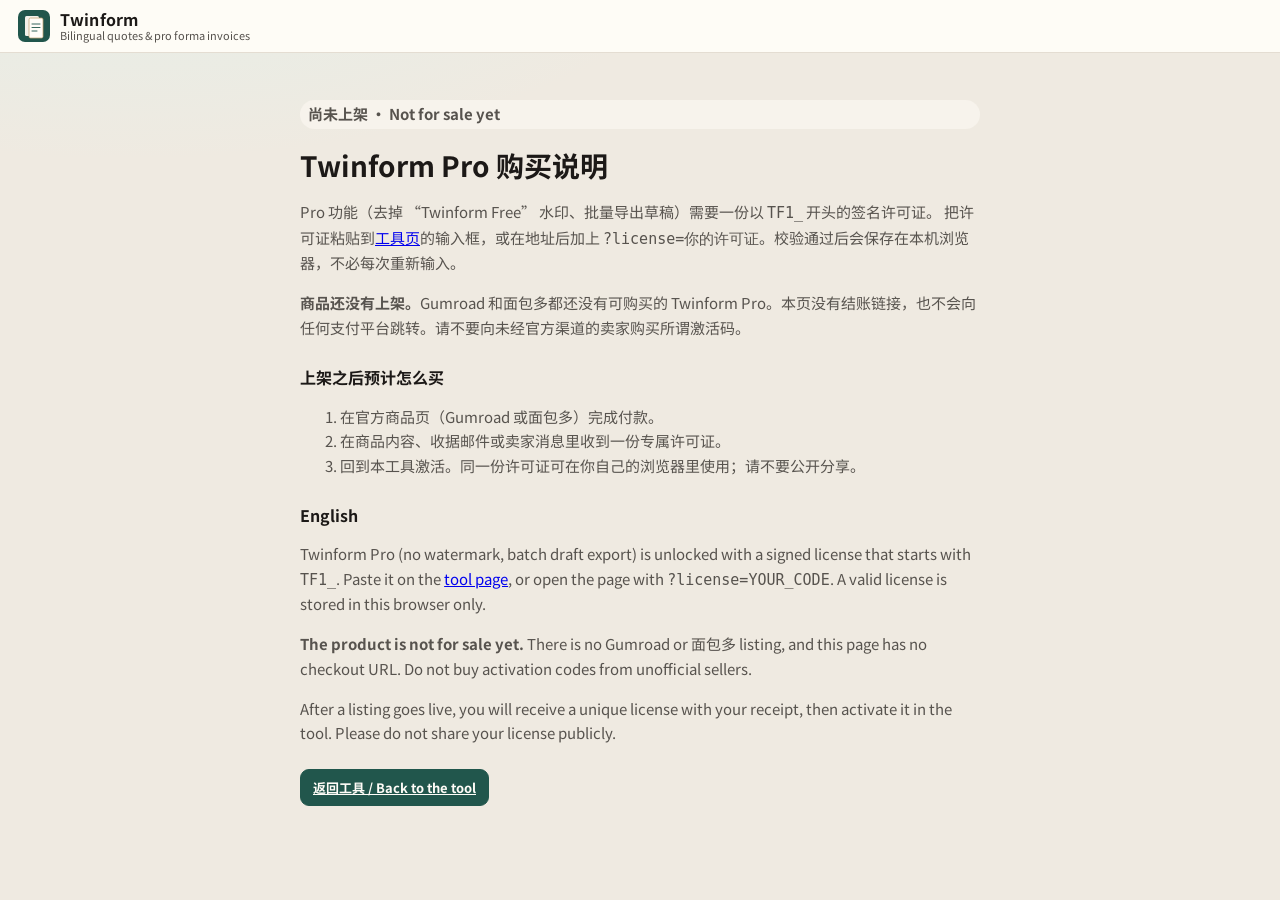
==== purchase.html @ 80505f59 "Add signed license unlock for Twinform Pro. Verify TF1_ codes in the browser with the public key, ac" ====
<!DOCTYPE html>
<html lang="zh-CN">
  <head>
    <meta charset="UTF-8" />
    <meta name="viewport" content="width=device-width, initial-scale=1" />
    <title>Twinform Pro — 购买说明</title>
    <meta name="description" content="Twinform Pro 尚未上架。本页只说明以后如何用许可证解锁去水印和批量导出。" />
    <link rel="icon" href="assets/favicon.svg" type="image/svg+xml" />
    <link rel="stylesheet" href="css/fonts.css" />
    <link rel="stylesheet" href="css/styles.css" />
  </head>
  <body>
    <header class="app-header">
      <a class="brand" href="./">
        <img src="assets/logo.svg" alt="Twinform" />
        <span class="brand-name">Twinform<small>Bilingual quotes &amp; pro forma invoices</small></span>
      </a>
    </header>
    <main class="purchase-page">
      <p class="pill free">尚未上架 · Not for sale yet</p>
      <h1>Twinform Pro 购买说明</h1>
      <p>
        Pro 功能（去掉 “Twinform Free” 水印、批量导出草稿）需要一份以 <code>TF1_</code> 开头的签名许可证。
        把许可证粘贴到<a href="./">工具页</a>的输入框，或在地址后加上 <code>?license=你的许可证</code>。校验通过后会保存在本机浏览器，不必每次重新输入。
      </p>
      <p>
        <strong>商品还没有上架。</strong>Gumroad 和面包多都还没有可购买的 Twinform Pro。本页没有结账链接，也不会向任何支付平台跳转。请不要向未经官方渠道的卖家购买所谓激活码。
      </p>
      <h2>上架之后预计怎么买</h2>
      <ol>
        <li>在官方商品页（Gumroad 或面包多）完成付款。</li>
        <li>在商品内容、收据邮件或卖家消息里收到一份专属许可证。</li>
        <li>回到本工具激活。同一份许可证可在你自己的浏览器里使用；请不要公开分享。</li>
      </ol>
      <h2>English</h2>
      <p>
        Twinform Pro (no watermark, batch draft export) is unlocked with a signed license that starts with <code>TF1_</code>.
        Paste it on the <a href="./">tool page</a>, or open the page with <code>?license=YOUR_CODE</code>. A valid license is stored in this browser only.
      </p>
      <p>
        <strong>The product is not for sale yet.</strong> There is no Gumroad or 面包多 listing, and this page has no checkout URL. Do not buy activation codes from unofficial sellers.
      </p>
      <p>
        After a listing goes live, you will receive a unique license with your receipt, then activate it in the tool. Please do not share your license publicly.
      </p>
      <p><a class="btn btn-primary back" href="./">返回工具 / Back to the tool</a></p>
    </main>
  </body>
</html>
---- css/fonts.css ----
@font-face {
  font-family: "Twinform Sans";
  src: url("../fonts/NotoSansSC-Regular.woff2") format("woff2");
  font-weight: 400;
  font-style: normal;
  font-display: swap;
}
@font-face {
  font-family: "Twinform Sans";
  src: url("../fonts/NotoSansSC-Bold.woff2") format("woff2");
  font-weight: 700;
  font-style: normal;
  font-display: swap;
}

:root {
  --font-sans: "Twinform Sans", "Noto Sans CJK SC", "Source Han Sans SC",
    "PingFang SC", "Microsoft YaHei", "Noto Sans", sans-serif;
}
---- css/styles.css ----
/* Twinform — editor + A4 sheet */
:root {
  --ink: #1c1917;
  --ink-soft: #57534e;
  --ink-faint: #8a847a;
  --paper: #efeae1;
  --panel: #fffdf8;
  --panel-2: #f7f3ec;
  --line: #e4ddd2;
  --line-strong: #cfc6b8;
  --accent: #21564c;
  --accent-hover: #19443c;
  --accent-soft: #e8f0ee;
  --gold: #c4a574;
  --danger: #8a3d2b;
  --danger-bg: #f6ece6;
  --warn: #8a6a22;
  --shadow: 0 18px 50px rgba(28, 25, 23, 0.12);
  --radius: 12px;
  --ui: var(--font-sans);
}

* { box-sizing: border-box; }
html, body { margin: 0; padding: 0; }
body {
  font-family: var(--ui);
  color: var(--ink);
  background:
    radial-gradient(1200px 500px at 10% -10%, #e4efe9 0%, transparent 50%),
    var(--paper);
  min-height: 100vh;
}

button, input, select, textarea { font-family: inherit; color: inherit; }
button { cursor: pointer; }
button:disabled { cursor: not-allowed; opacity: 0.55; }

.app-header {
  position: sticky; top: 0; z-index: 20;
  display: flex; align-items: center; gap: 16px; flex-wrap: wrap;
  padding: 10px 18px;
  background: rgba(255, 253, 248, 0.92);
  border-bottom: 1px solid var(--line);
  backdrop-filter: blur(10px);
}
.brand { display: flex; align-items: center; gap: 10px; margin-right: 8px; text-decoration: none; color: inherit; }
.brand img { width: 32px; height: 32px; }
.brand-name { font-weight: 700; letter-spacing: 0.01em; line-height: 1.1; }
.brand-name small { display: block; font-weight: 400; color: var(--ink-soft); font-size: 11px; letter-spacing: 0; }

.header-group { display: flex; align-items: center; gap: 6px; flex-wrap: wrap; }
.header-group + .header-group { margin-left: 4px; }
.header-actions { margin-left: auto; display: flex; gap: 8px; flex-wrap: wrap; align-items: center; }

.seg { display: inline-flex; background: var(--panel-2); border: 1px solid var(--line); border-radius: 999px; padding: 2px; }
.seg button {
  border: 0; background: transparent; padding: 5px 10px; border-radius: 999px;
  font-size: 12px; color: var(--ink-soft);
}
.seg button[aria-pressed="true"] { background: var(--accent); color: #fffdf8; font-weight: 700; }

.field-inline { display: flex; align-items: center; gap: 6px; font-size: 12px; color: var(--ink-soft); }
.field-inline select, .field-inline input[type="text"] {
  background: #fff; border: 1px solid var(--line); border-radius: 8px; padding: 5px 8px; font-size: 12px;
}

.btn {
  border: 1px solid var(--line-strong); background: #fff; border-radius: 9px;
  padding: 7px 12px; font-size: 13px; font-weight: 700;
}
.btn:hover:not(:disabled) { border-color: var(--accent); color: var(--accent); }
.btn-primary { background: var(--accent); color: #fffdf8; border-color: var(--accent); }
.btn-primary:hover:not(:disabled) { background: var(--accent-hover); color: #fffdf8; }
.btn-ghost { background: transparent; }
.btn-pro {
  background: #fffdf8; border: 1px dashed var(--gold); color: var(--ink-soft);
  font-weight: 700; padding: 7px 12px; border-radius: 9px; font-size: 13px;
  text-decoration: none; display: inline-block;
}
.btn-pro:hover { border-style: solid; color: var(--ink); }
.pill {
  font-size: 11px; font-weight: 700; padding: 2px 8px; border-radius: 999px;
  background: var(--accent-soft); color: var(--accent);
}
.pill.free { background: var(--panel-2); color: var(--ink-soft); }
.pill.pro { background: #f3ead8; color: #6b5428; }

.layout {
  display: grid;
  grid-template-columns: minmax(320px, 420px) minmax(0, 1fr);
  gap: 0;
  min-height: calc(100vh - 58px);
}
.editor {
  border-right: 1px solid var(--line);
  background: var(--panel);
  padding: 16px 18px 48px;
  overflow: auto;
  max-height: calc(100vh - 58px);
}
.preview-pane {
  padding: 24px 16px 48px;
  overflow: auto;
  max-height: calc(100vh - 58px);
  display: flex; flex-direction: column; align-items: center;
}

.disclaimer-banner {
  margin: 0 0 16px;
  padding: 10px 12px;
  background: var(--danger-bg);
  border: 1px solid #e8d5cc;
  border-radius: 10px;
  color: var(--danger);
  font-size: 12px;
  line-height: 1.55;
}
.disclaimer-banner strong { display: block; margin-bottom: 2px; }

.section { margin-bottom: 18px; }
.section h2 {
  margin: 0 0 10px; font-size: 13px; letter-spacing: 0.06em; text-transform: uppercase;
  color: var(--ink-soft); display: flex; justify-content: space-between; align-items: baseline;
}
.grid-2 { display: grid; grid-template-columns: 1fr 1fr; gap: 8px; }
.grid-3 { display: grid; grid-template-columns: 1fr 1fr 1fr; gap: 8px; }
.full { grid-column: 1 / -1; }

label.lbl { display: flex; flex-direction: column; gap: 4px; font-size: 11px; color: var(--ink-soft); }
label.lbl input, label.lbl select, label.lbl textarea {
  border: 1px solid var(--line); border-radius: 8px; padding: 7px 8px; background: #fff; font-size: 13px;
}
label.lbl textarea { min-height: 64px; resize: vertical; }
label.lbl input:focus, label.lbl select:focus, label.lbl textarea:focus {
  outline: 2px solid color-mix(in srgb, var(--accent) 35%, transparent);
  border-color: var(--accent);
}

.logo-row { display: flex; gap: 10px; align-items: center; }
.logo-row img, .logo-placeholder {
  width: 56px; height: 56px; border-radius: 10px; border: 1px solid var(--line); object-fit: contain; background: #fff;
}
.logo-placeholder { display: grid; place-items: center; color: var(--ink-faint); font-size: 10px; text-align: center; }

.items-table { width: 100%; border-collapse: collapse; font-size: 12px; }
.items-table th { text-align: left; font-weight: 400; color: var(--ink-soft); padding: 4px 4px 6px; }
.items-table td { padding: 3px 4px; vertical-align: top; }
.items-table input { width: 100%; border: 1px solid var(--line); border-radius: 6px; padding: 6px; font-size: 12px; background: #fff; }
.items-table .col-qty, .items-table .col-price, .items-table .col-disc { width: 72px; }
.items-table .col-del { width: 28px; }
.icon-btn { border: 0; background: transparent; color: var(--ink-faint); padding: 4px; font-size: 16px; }
.icon-btn:hover { color: var(--danger); }

.pay-block { display: grid; gap: 8px; }
.check { display: flex; align-items: center; gap: 6px; font-size: 13px; }
.check input { accent-color: var(--accent); }

.hint { font-size: 11px; color: var(--ink-faint); margin: 4px 0 0; line-height: 1.45; }
.pro-box {
  border: 1px dashed var(--gold); border-radius: 12px; padding: 12px; background: #fffdf8;
}
.pro-box h3 { margin: 0 0 8px; font-size: 14px; }
.lock { color: var(--ink-faint); font-size: 12px; }
.license-box { margin: 10px 0 4px; }
.license-label { display: block; font-size: 12px; font-weight: 700; margin-bottom: 6px; }
.license-input {
  width: 100%; min-height: 72px; resize: vertical;
  border: 1px solid var(--line-strong); border-radius: 8px;
  padding: 8px 10px; font-size: 12px; line-height: 1.45;
  font-family: ui-monospace, SFMono-Regular, Menlo, Consolas, monospace;
  background: #fff;
}
.license-input:focus { outline: 2px solid var(--accent-soft); border-color: var(--accent); }
.license-actions { margin-top: 8px; display: flex; gap: 8px; flex-wrap: wrap; }
.license-status { margin: 8px 0 0; font-size: 12px; line-height: 1.45; }
.license-status.ok { color: var(--accent); font-weight: 700; }
.license-status.err { color: var(--danger); font-weight: 700; }
.purchase-page { max-width: 720px; margin: 0 auto; padding: 32px 20px 64px; }
.purchase-page h1 { font-size: 28px; margin: 16px 0 8px; }
.purchase-page h2 { font-size: 16px; margin: 24px 0 8px; }
.purchase-page p, .purchase-page li { font-size: 15px; line-height: 1.65; color: var(--ink-soft); }
.purchase-page .back { display: inline-block; margin-top: 8px; }

.preview-toolbar {
  width: min(100%, 210mm);
  display: flex; justify-content: space-between; align-items: center;
  margin-bottom: 10px; font-size: 12px; color: var(--ink-soft);
}
.overflow-warn { color: var(--warn); font-weight: 700; }

.preview-scale { transform-origin: top center; }

/* A4 sheet */
.sheet {
  width: 210mm;
  min-height: 297mm;
  background: #fff;
  color: #1c1917;
  padding: 14mm 15mm 14mm;
  position: relative;
  box-shadow: var(--shadow);
  overflow: visible;
}
.sheet * { box-sizing: border-box; }

.sheet-wm {
  position: absolute; inset: 0; pointer-events: none; z-index: 2;
}
.sheet-wm .wm-diag {
  position: absolute; left: 50%; top: 48%;
  transform: translate(-50%, -50%) rotate(-28deg);
  font-size: 26pt; font-weight: 700; letter-spacing: 0.22em;
  color: rgba(33, 86, 76, 0.055); white-space: nowrap;
}
.sheet-wm .wm-foot {
  position: absolute; right: 14mm; bottom: 9mm;
  font-size: 7.5pt; letter-spacing: 0.06em; color: rgba(28, 25, 23, 0.35);
}

.sheet-head { display: flex; justify-content: space-between; gap: 16px; align-items: flex-start; }
.sheet-logo { max-width: 24mm; max-height: 20mm; object-fit: contain; }
.sheet-title { text-align: right; }
.sheet-title h1 { margin: 0; font-size: 18pt; letter-spacing: 0.02em; line-height: 1.2; }
.sheet-title .sub { margin-top: 3px; font-size: 8pt; color: #6b6560; }
.sheet-meta { margin-top: 3mm; text-align: right; font-size: 9pt; color: #444; line-height: 1.55; }

.parties { display: grid; grid-template-columns: 1fr 1fr; gap: 8mm; margin: 6mm 0 5mm; }
.party .k { font-size: 8pt; letter-spacing: 0.08em; text-transform: uppercase; color: #6b6560; margin-bottom: 2mm; }
.party .name { font-weight: 700; font-size: 11pt; }
.party .en { color: #5c5854; font-size: 9pt; font-weight: 400; }
.party .addr { margin-top: 1.5mm; font-size: 9pt; color: #444; white-space: pre-wrap; line-height: 1.45; }

.sheet table { width: 100%; border-collapse: collapse; font-size: 9pt; }
.sheet thead th {
  text-align: left; font-weight: 700; font-size: 8pt; letter-spacing: 0.04em;
  border-bottom: 0.4mm solid #1c1917; padding: 1.5mm 2mm;
}
.sheet td { padding: 1.7mm 2mm; border-bottom: 0.15mm solid #e6e1d8; vertical-align: top; }
.sheet td.num, .sheet th.num { text-align: right; white-space: nowrap; }
.item-en { display: block; color: #6b6560; font-size: 8pt; margin-top: 0.6mm; }

.totals { margin-top: 3mm; margin-left: auto; width: 78mm; font-size: 9pt; }
.totals .row { display: flex; justify-content: space-between; gap: 6mm; padding: 1.2mm 0; }
.totals .row.grand { border-top: 0.4mm solid #1c1917; font-weight: 700; font-size: 11pt; margin-top: 1mm; padding-top: 2mm; }

.pay { margin-top: 5mm; display: grid; grid-template-columns: 1.2fr 1fr; gap: 8mm; }
.pay h3, .notes h3 { margin: 0 0 2mm; font-size: 8pt; letter-spacing: 0.08em; text-transform: uppercase; color: #6b6560; font-weight: 700; }
.pay p, .notes p { margin: 0; font-size: 9pt; line-height: 1.5; white-space: pre-wrap; }

.sheet-disc {
  margin-top: 5mm; padding-top: 2.5mm; border-top: 0.15mm solid #d7d1c7;
  font-size: 6.8pt; color: #6b6560; line-height: 1.4;
}

/* Templates */
.sheet.tpl-classic .sheet-title h1 { font-weight: 700; }
.sheet.tpl-modern { padding-top: 0; padding-left: 0; padding-right: 0; }
.sheet.tpl-modern .modern-bar {
  background: #21564c; color: #fffdf8; padding: 10mm 16mm 8mm;
  display: flex; justify-content: space-between; align-items: flex-start; gap: 16px;
}
.sheet.tpl-modern .modern-bar .sub, .sheet.tpl-modern .modern-bar .sheet-meta { color: rgba(255,253,248,0.8); }
.sheet.tpl-modern .sheet-body { padding: 8mm 16mm 18mm; }
.sheet.tpl-modern thead th { border-bottom-color: #21564c; color: #21564c; }
.sheet.tpl-modern .totals .row.grand { border-top-color: #21564c; color: #21564c; }
.sheet.tpl-minimal .sheet-title h1 { font-weight: 400; letter-spacing: 0.14em; font-size: 16pt; text-transform: uppercase; }
.sheet.tpl-minimal thead th { border-bottom-width: 0.2mm; font-weight: 400; letter-spacing: 0.12em; }
.sheet.tpl-minimal .totals .row.grand { border-top-width: 0.2mm; }

.modal-back {
  position: fixed; inset: 0; background: rgba(28,25,23,0.4); z-index: 40;
  display: flex; align-items: center; justify-content: center; padding: 20px;
}
.modal {
  background: var(--panel); border-radius: 16px; width: min(560px, 100%);
  max-height: min(80vh, 720px); overflow: auto; box-shadow: var(--shadow); padding: 18px 20px;
}
.modal h2 { margin: 0 0 12px; font-size: 16px; }
.draft-list { list-style: none; margin: 0; padding: 0; }
.draft-list li {
  display: flex; align-items: center; gap: 8px; padding: 8px 0; border-bottom: 1px solid var(--line);
  font-size: 13px;
}
.draft-list li span { flex: 1; }
.muted { color: var(--ink-faint); font-size: 12px; }

@media (max-width: 980px) {
  .layout { grid-template-columns: 1fr; }
  .editor, .preview-pane { max-height: none; border-right: 0; }
  .editor { border-bottom: 1px solid var(--line); }
}

@media print {
  body { background: #fff; }
  .app-header, .editor, .preview-toolbar, .modal-back, .disclaimer-banner { display: none !important; }
  .layout, .preview-pane { display: block; max-height: none; padding: 0; overflow: visible; }
  .preview-scale { transform: none !important; }
  .sheet { box-shadow: none; margin: 0; }
}
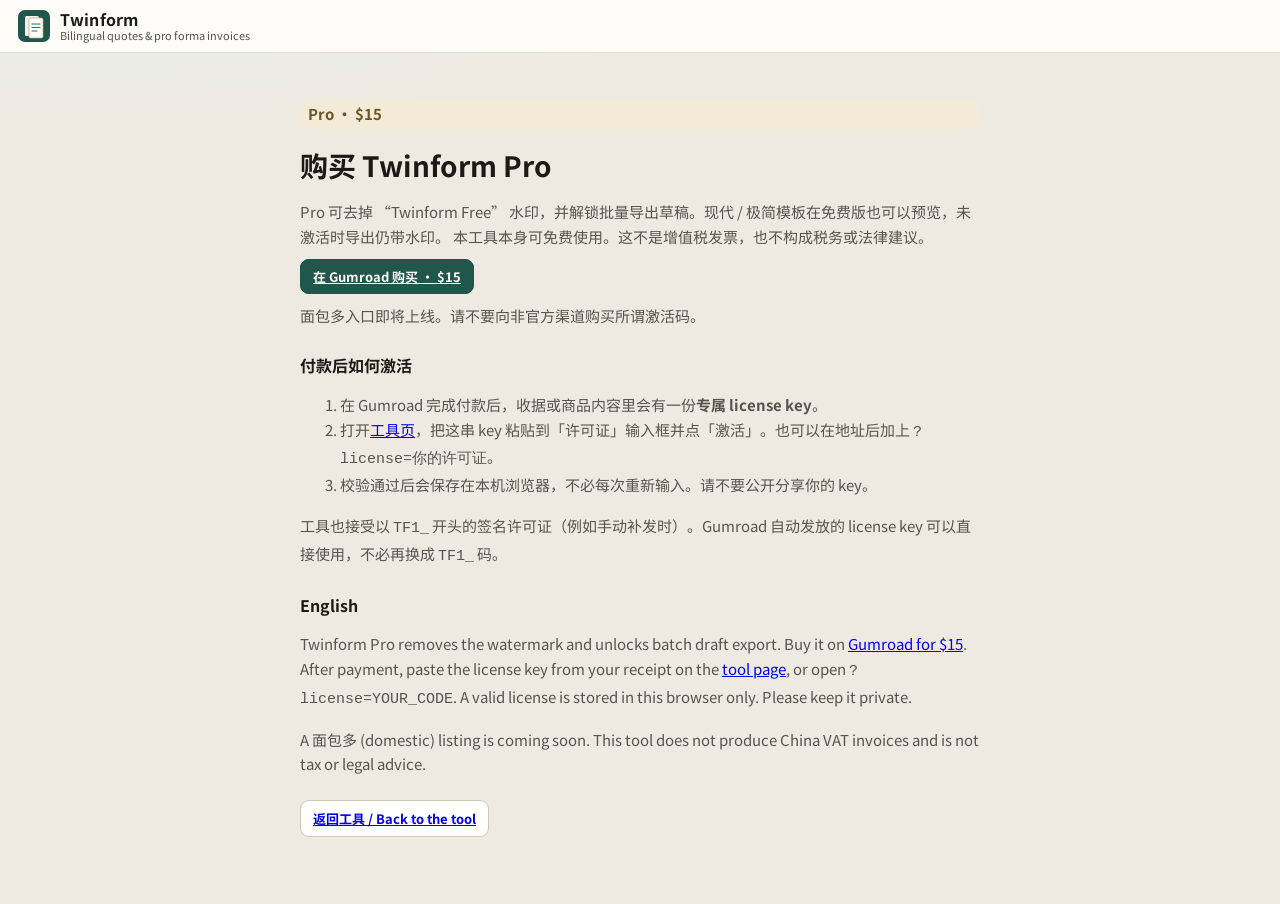
==== commit 46d1adfc: "Accept Gumroad license keys and link the live $15 product. The tool now verifies unique Gumroad keys" ====
--- a/purchase.html
+++ b/purchase.html
@@ -4,7 +4,7 @@
     <meta charset="UTF-8" />
     <meta name="viewport" content="width=device-width, initial-scale=1" />
     <title>Twinform Pro — 购买说明</title>
-    <meta name="description" content="Twinform Pro 尚未上架。本页只说明以后如何用许可证解锁去水印和批量导出。" />
+    <meta name="description" content="购买 Twinform Pro：去掉水印、批量导出草稿。Gumroad $15，付款后用 license key 在工具页激活。面包多即将上线。" />
     <link rel="icon" href="assets/favicon.svg" type="image/svg+xml" />
     <link rel="stylesheet" href="css/fonts.css" />
     <link rel="stylesheet" href="css/styles.css" />
@@ -17,33 +17,32 @@
       </a>
     </header>
     <main class="purchase-page">
-      <p class="pill free">尚未上架 · Not for sale yet</p>
-      <h1>Twinform Pro 购买说明</h1>
+      <p class="pill pro">Pro · $15</p>
+      <h1>购买 Twinform Pro</h1>
       <p>
-        Pro 功能（去掉 “Twinform Free” 水印、批量导出草稿）需要一份以 <code>TF1_</code> 开头的签名许可证。
-        把许可证粘贴到<a href="./">工具页</a>的输入框，或在地址后加上 <code>?license=你的许可证</code>。校验通过后会保存在本机浏览器，不必每次重新输入。
+        Pro 可去掉 “Twinform Free” 水印，并解锁批量导出草稿。现代 / 极简模板在免费版也可以预览，未激活时导出仍带水印。
+        本工具本身可免费使用。这不是增值税发票，也不构成税务或法律建议。
       </p>
       <p>
-        <strong>商品还没有上架。</strong>Gumroad 和面包多都还没有可购买的 Twinform Pro。本页没有结账链接，也不会向任何支付平台跳转。请不要向未经官方渠道的卖家购买所谓激活码。
+        <a class="btn btn-primary" href="https://xiaoxiaoyang.gumroad.com/l/eirdia" target="_blank" rel="noopener noreferrer">在 Gumroad 购买 · $15</a>
       </p>
-      <h2>上架之后预计怎么买</h2>
+      <p class="hint">面包多入口即将上线。请不要向非官方渠道购买所谓激活码。</p>
+      <h2>付款后如何激活</h2>
       <ol>
-        <li>在官方商品页（Gumroad 或面包多）完成付款。</li>
-        <li>在商品内容、收据邮件或卖家消息里收到一份专属许可证。</li>
-        <li>回到本工具激活。同一份许可证可在你自己的浏览器里使用；请不要公开分享。</li>
+        <li>在 Gumroad 完成付款后，收据或商品内容里会有一份<strong>专属 license key</strong>。</li>
+        <li>打开<a href="./">工具页</a>，把这串 key 粘贴到「许可证」输入框并点「激活」。也可以在地址后加上 <code>?license=你的许可证</code>。</li>
+        <li>校验通过后会保存在本机浏览器，不必每次重新输入。请不要公开分享你的 key。</li>
       </ol>
+      <p>工具也接受以 <code>TF1_</code> 开头的签名许可证（例如手动补发时）。Gumroad 自动发放的 license key 可以直接使用，不必再换成 <code>TF1_</code> 码。</p>
       <h2>English</h2>
       <p>
-        Twinform Pro (no watermark, batch draft export) is unlocked with a signed license that starts with <code>TF1_</code>.
-        Paste it on the <a href="./">tool page</a>, or open the page with <code>?license=YOUR_CODE</code>. A valid license is stored in this browser only.
+        Twinform Pro removes the watermark and unlocks batch draft export. Buy it on
+        <a href="https://xiaoxiaoyang.gumroad.com/l/eirdia" target="_blank" rel="noopener noreferrer">Gumroad for $15</a>.
+        After payment, paste the license key from your receipt on the <a href="./">tool page</a>, or open
+        <code>?license=YOUR_CODE</code>. A valid license is stored in this browser only. Please keep it private.
       </p>
-      <p>
-        <strong>The product is not for sale yet.</strong> There is no Gumroad or 面包多 listing, and this page has no checkout URL. Do not buy activation codes from unofficial sellers.
-      </p>
-      <p>
-        After a listing goes live, you will receive a unique license with your receipt, then activate it in the tool. Please do not share your license publicly.
-      </p>
-      <p><a class="btn btn-primary back" href="./">返回工具 / Back to the tool</a></p>
+      <p>A 面包多 (domestic) listing is coming soon. This tool does not produce China VAT invoices and is not tax or legal advice.</p>
+      <p><a class="btn back" href="./">返回工具 / Back to the tool</a></p>
     </main>
   </body>
 </html>
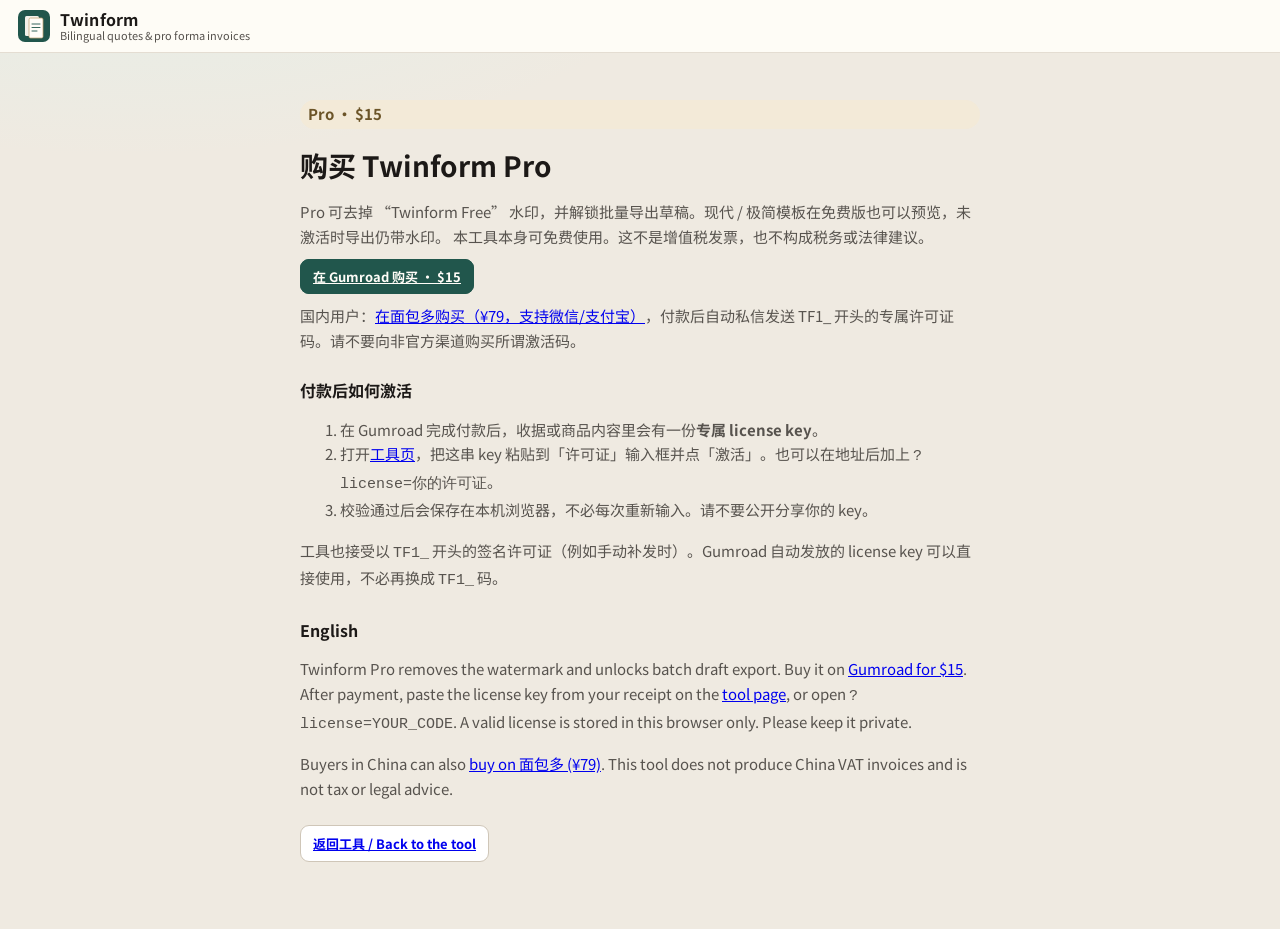
==== commit 0b754199: "Link 面包多 listing" ====
--- a/purchase.html
+++ b/purchase.html
@@ -4,7 +4,7 @@
     <meta charset="UTF-8" />
     <meta name="viewport" content="width=device-width, initial-scale=1" />
     <title>Twinform Pro — 购买说明</title>
-    <meta name="description" content="购买 Twinform Pro：去掉水印、批量导出草稿。Gumroad $15，付款后用 license key 在工具页激活。面包多即将上线。" />
+    <meta name="description" content="购买 Twinform Pro：去掉水印、批量导出草稿。Gumroad $15，付款后用 license key 在工具页激活。国内可在面包多 ¥79 购买。" />
     <link rel="icon" href="assets/favicon.svg" type="image/svg+xml" />
     <link rel="stylesheet" href="css/fonts.css" />
     <link rel="stylesheet" href="css/styles.css" />
@@ -26,7 +26,7 @@
       <p>
         <a class="btn btn-primary" href="https://xiaoxiaoyang.gumroad.com/l/eirdia" target="_blank" rel="noopener noreferrer">在 Gumroad 购买 · $15</a>
       </p>
-      <p class="hint">面包多入口即将上线。请不要向非官方渠道购买所谓激活码。</p>
+      <p class="hint">国内用户：<a href="https://mbd.pub/o/bread/YZaWl5lwbQ==" target="_blank" rel="noopener">在面包多购买（¥79，支持微信/支付宝）</a>，付款后自动私信发送 TF1_ 开头的专属许可证码。请不要向非官方渠道购买所谓激活码。</p>
       <h2>付款后如何激活</h2>
       <ol>
         <li>在 Gumroad 完成付款后，收据或商品内容里会有一份<strong>专属 license key</strong>。</li>
@@ -41,7 +41,7 @@
         After payment, paste the license key from your receipt on the <a href="./">tool page</a>, or open
         <code>?license=YOUR_CODE</code>. A valid license is stored in this browser only. Please keep it private.
       </p>
-      <p>A 面包多 (domestic) listing is coming soon. This tool does not produce China VAT invoices and is not tax or legal advice.</p>
+      <p>Buyers in China can also <a href="https://mbd.pub/o/bread/YZaWl5lwbQ==" target="_blank" rel="noopener">buy on 面包多 (¥79)</a>. This tool does not produce China VAT invoices and is not tax or legal advice.</p>
       <p><a class="btn back" href="./">返回工具 / Back to the tool</a></p>
     </main>
   </body>
--- a/css/styles.css
+++ b/css/styles.css
@@ -37,20 +37,33 @@
 
 .app-header {
   position: sticky; top: 0; z-index: 20;
-  display: flex; align-items: center; gap: 16px; flex-wrap: wrap;
+  display: flex; align-items: center; gap: 8px 16px; flex-wrap: wrap;
   padding: 10px 18px;
   background: rgba(255, 253, 248, 0.92);
   border-bottom: 1px solid var(--line);
   backdrop-filter: blur(10px);
+  max-width: 100%;
+  min-width: 0;
 }
 .brand { display: flex; align-items: center; gap: 10px; margin-right: 8px; text-decoration: none; color: inherit; }
 .brand img { width: 32px; height: 32px; }
 .brand-name { font-weight: 700; letter-spacing: 0.01em; line-height: 1.1; }
 .brand-name small { display: block; font-weight: 400; color: var(--ink-soft); font-size: 11px; letter-spacing: 0; }
 
-.header-group { display: flex; align-items: center; gap: 6px; flex-wrap: wrap; }
+.header-group { display: flex; align-items: center; gap: 6px; flex-wrap: wrap; min-width: 0; max-width: 100%; }
 .header-group + .header-group { margin-left: 4px; }
-.header-actions { margin-left: auto; display: flex; gap: 8px; flex-wrap: wrap; align-items: center; }
+.header-actions {
+  margin-left: auto;
+  display: flex; gap: 8px; flex-wrap: wrap; align-items: center;
+  max-width: 100%;
+  flex: 1 1 auto;
+  justify-content: flex-end;
+  /* If the first row hasn't enough room, wrap to a full-width row and let buttons wrap. */
+  min-width: min(100%, 34rem);
+}
+.seg { flex-wrap: wrap; max-width: 100%; }
+.field-inline { min-width: 0; }
+.field-inline select, .field-inline input[type="text"] { min-width: 0; max-width: 100%; }
 
 .seg { display: inline-flex; background: var(--panel-2); border: 1px solid var(--line); border-radius: 999px; padding: 2px; }
 .seg button {
@@ -85,24 +98,44 @@
 .pill.free { background: var(--panel-2); color: var(--ink-soft); }
 .pill.pro { background: #f3ead8; color: #6b5428; }
 
+html:has(.app-shell),
+html:has(.app-shell) body,
+html:has(.app-shell) #app {
+  height: 100%;
+  overflow: hidden;
+}
+.app-shell {
+  display: flex;
+  flex-direction: column;
+  height: 100%;
+  min-height: 0;
+  min-width: 0;
+}
+.app-shell .app-header,
+.app-shell .site-footer { flex: 0 0 auto; }
 .layout {
   display: grid;
-  grid-template-columns: minmax(320px, 420px) minmax(0, 1fr);
+  grid-template-columns: minmax(0, 420px) minmax(0, 1fr);
   gap: 0;
-  min-height: calc(100vh - 58px);
-}
+  flex: 1 1 auto;
+  min-height: 0;
+  width: 100%;
+  max-width: 100%;
+}
+.layout > * { min-width: 0; min-height: 0; }
 .editor {
   border-right: 1px solid var(--line);
   background: var(--panel);
   padding: 16px 18px 48px;
   overflow: auto;
-  max-height: calc(100vh - 58px);
+  min-width: 0;
+  max-width: 100%;
 }
 .preview-pane {
   padding: 24px 16px 48px;
   overflow: auto;
-  max-height: calc(100vh - 58px);
   display: flex; flex-direction: column; align-items: center;
+  min-width: 0;
 }
 
 .disclaimer-banner {
@@ -122,9 +155,28 @@
   margin: 0 0 10px; font-size: 13px; letter-spacing: 0.06em; text-transform: uppercase;
   color: var(--ink-soft); display: flex; justify-content: space-between; align-items: baseline;
 }
-.grid-2 { display: grid; grid-template-columns: 1fr 1fr; gap: 8px; }
-.grid-3 { display: grid; grid-template-columns: 1fr 1fr 1fr; gap: 8px; }
+.grid-2, .grid-3, .grid-4 { min-width: 0; max-width: 100%; }
+.grid-2 { display: grid; grid-template-columns: repeat(auto-fit, minmax(min(100%, 150px), 1fr)); gap: 8px; }
+.grid-3 { display: grid; grid-template-columns: repeat(auto-fit, minmax(min(100%, 140px), 1fr)); gap: 8px; }
 .full { grid-column: 1 / -1; }
+.editor .section,
+.editor .item-card,
+.editor .logo-row,
+.editor .pro-box,
+.editor .pay-block,
+.editor label.lbl { min-width: 0; max-width: 100%; }
+.editor .logo-row > div { min-width: 0; flex: 1; }
+.editor input:not([type="checkbox"]):not([type="radio"]),
+.editor select,
+.editor textarea {
+  min-width: 0;
+  width: 100%;
+  max-width: 100%;
+  box-sizing: border-box;
+}
+.editor .items-table { table-layout: fixed; width: 100%; max-width: 100%; }
+.editor .items-table th, .editor .items-table td { min-width: 0; overflow-wrap: anywhere; }
+.section h2 { flex-wrap: wrap; gap: 8px; min-width: 0; }
 
 label.lbl { display: flex; flex-direction: column; gap: 4px; font-size: 11px; color: var(--ink-soft); }
 label.lbl input, label.lbl select, label.lbl textarea {
@@ -152,8 +204,27 @@
 .icon-btn:hover { color: var(--danger); }
 
 .pay-block { display: grid; gap: 8px; }
-.check { display: flex; align-items: center; gap: 6px; font-size: 13px; }
-.check input { accent-color: var(--accent); }
+.check {
+  display: flex;
+  flex-direction: row;
+  flex-wrap: nowrap;
+  align-items: center;
+  justify-content: flex-start;
+  gap: 8px;
+  font-size: 13px;
+  width: max-content;
+  max-width: 100%;
+}
+.check input[type="checkbox"],
+.check input[type="radio"] {
+  width: auto;
+  min-width: auto;
+  max-width: none;
+  flex: 0 0 auto;
+  margin: 0;
+  accent-color: var(--accent);
+}
+.check span { flex: 0 1 auto; min-width: 0; }
 
 .hint { font-size: 11px; color: var(--ink-faint); margin: 4px 0 0; line-height: 1.45; }
 .pro-box {
@@ -285,14 +356,33 @@
 .muted { color: var(--ink-faint); font-size: 12px; }
 
 @media (max-width: 980px) {
-  .layout { grid-template-columns: 1fr; }
-  .editor, .preview-pane { max-height: none; border-right: 0; }
+  .layout { grid-template-columns: 1fr; overflow: auto; }
+  .layout > * { min-height: auto; }
+  .editor, .preview-pane { max-height: none; border-right: 0; overflow: visible; }
   .editor { border-bottom: 1px solid var(--line); }
 }
+
+
+.site-footer {
+  border-top: 1px solid var(--line);
+  padding: 14px 18px 18px;
+  font-size: 12px;
+  color: var(--ink-soft);
+  background: rgba(255, 253, 248, 0.92);
+  display: flex;
+  flex-wrap: wrap;
+  gap: 8px 24px;
+  justify-content: space-between;
+  align-items: baseline;
+  line-height: 1.5;
+}
+.site-footer a { color: var(--accent); font-weight: 700; text-decoration: none; }
+.site-footer a:hover { text-decoration: underline; }
+.site-footer .foot-note { color: var(--ink-faint); max-width: 62ch; }
 
 @media print {
   body { background: #fff; }
-  .app-header, .editor, .preview-toolbar, .modal-back, .disclaimer-banner { display: none !important; }
+  .app-header, .editor, .preview-toolbar, .modal-back, .disclaimer-banner, .site-footer { display: none !important; }
   .layout, .preview-pane { display: block; max-height: none; padding: 0; overflow: visible; }
   .preview-scale { transform: none !important; }
   .sheet { box-shadow: none; margin: 0; }
